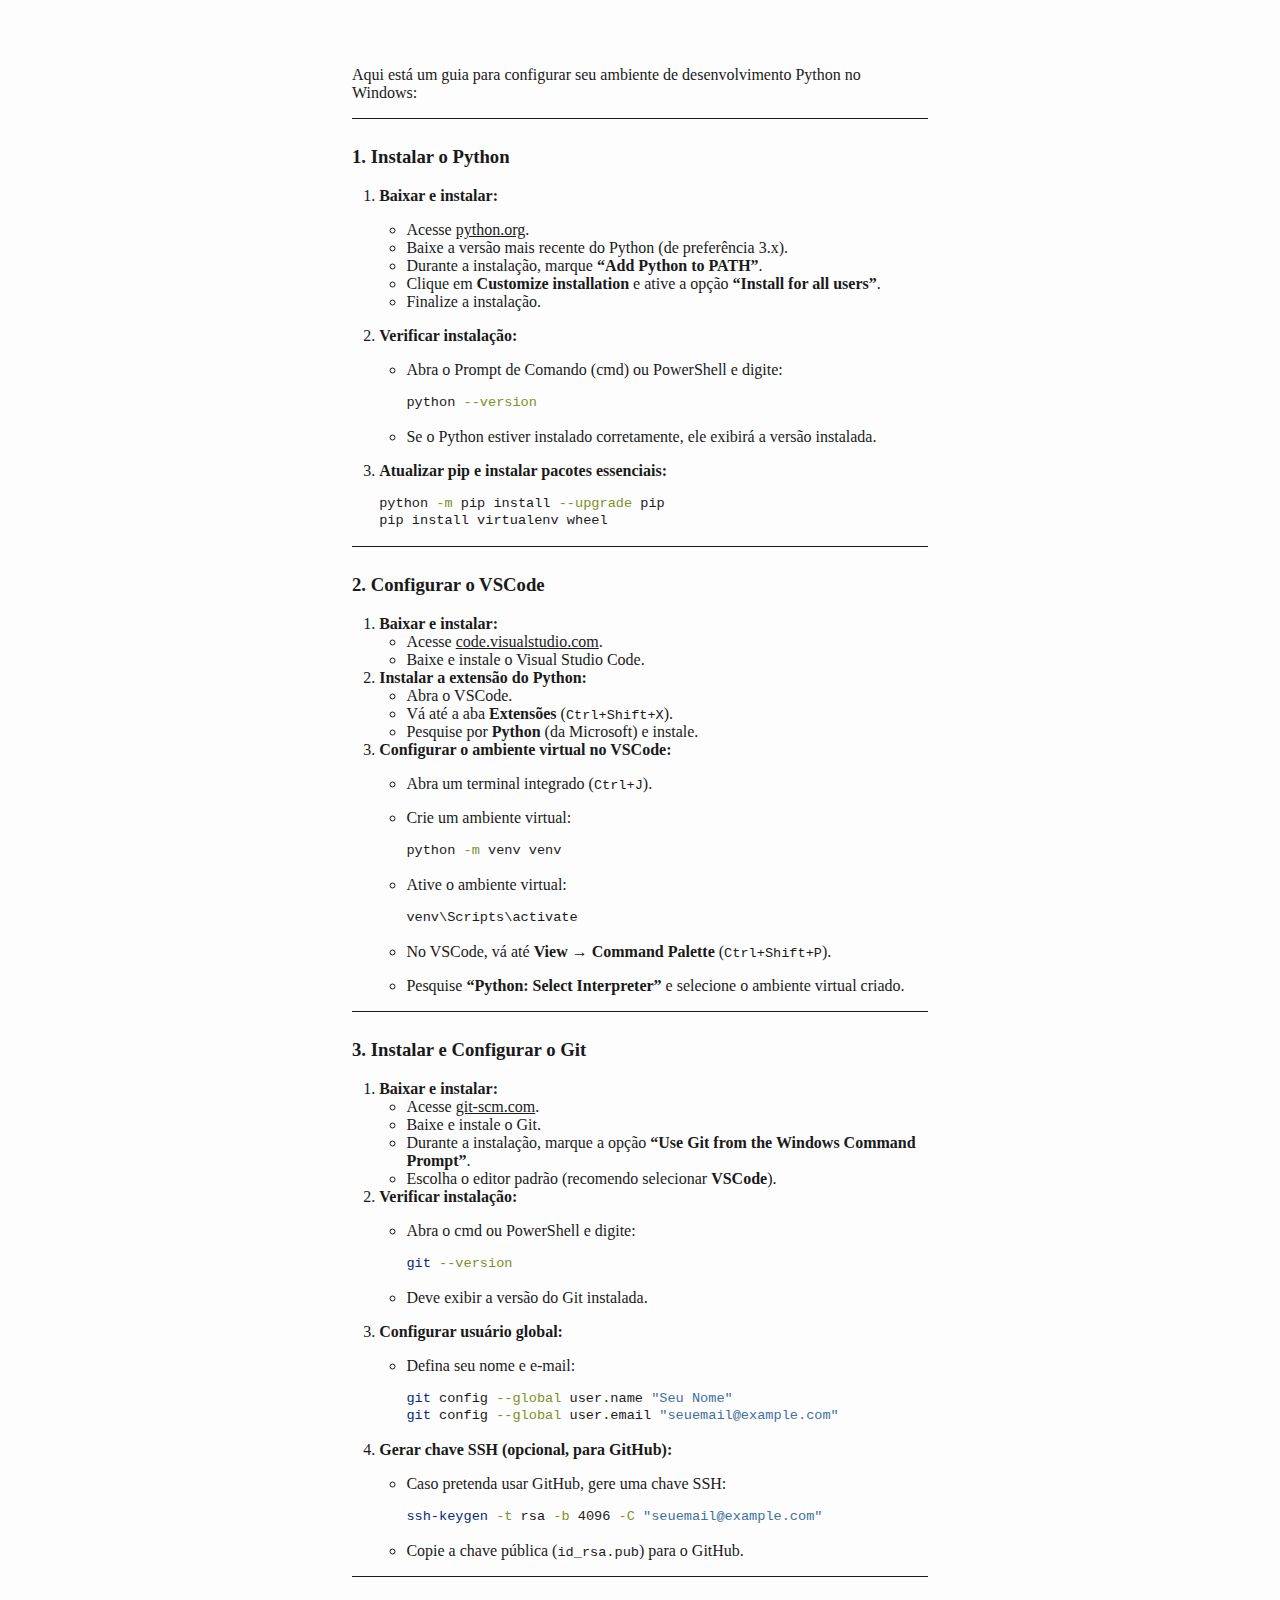
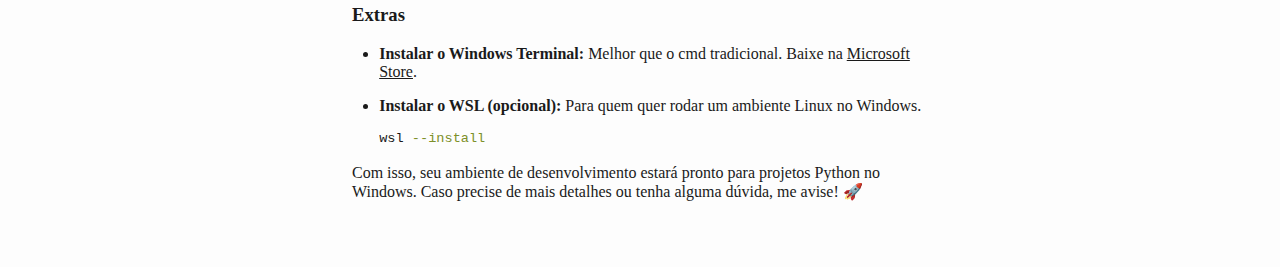
==== config.html @ 9fa76188 "Adição de favicons e pagina de html" ====
<!DOCTYPE html>
<html xmlns="http://www.w3.org/1999/xhtml" lang="" xml:lang="">
<head>
  <meta charset="utf-8" />
  <meta name="generator" content="pandoc" />
  <meta name="viewport" content="width=device-width, initial-scale=1.0, user-scalable=yes" />
  <title>Configuração de ambiente</title>
  <link rel="icon" href="favicon/configurações.png">
  <style>
    html {
      color: #1a1a1a;
      background-color: #fdfdfd;
    }
    body {
      margin: 0 auto;
      max-width: 36em;
      padding-left: 50px;
      padding-right: 50px;
      padding-top: 50px;
      padding-bottom: 50px;
      hyphens: auto;
      overflow-wrap: break-word;
      text-rendering: optimizeLegibility;
      font-kerning: normal;
    }
    @media (max-width: 600px) {
      body {
        font-size: 0.9em;
        padding: 12px;
      }
      h1 {
        font-size: 1.8em;
      }
    }
    @media print {
      html {
        background-color: white;
      }
      body {
        background-color: transparent;
        color: black;
        font-size: 12pt;
      }
      p, h2, h3 {
        orphans: 3;
        widows: 3;
      }
      h2, h3, h4 {
        page-break-after: avoid;
      }
    }
    p {
      margin: 1em 0;
    }
    a {
      color: #1a1a1a;
    }
    a:visited {
      color: #1a1a1a;
    }
    img {
      max-width: 100%;
    }
    svg {
      height: auto;
      max-width: 100%;
    }
    h1, h2, h3, h4, h5, h6 {
      margin-top: 1.4em;
    }
    h5, h6 {
      font-size: 1em;
      font-style: italic;
    }
    h6 {
      font-weight: normal;
    }
    ol, ul {
      padding-left: 1.7em;
      margin-top: 1em;
    }
    li > ol, li > ul {
      margin-top: 0;
    }
    blockquote {
      margin: 1em 0 1em 1.7em;
      padding-left: 1em;
      border-left: 2px solid #e6e6e6;
      color: #606060;
    }
    code {
      font-family: Menlo, Monaco, Consolas, 'Lucida Console', monospace;
      font-size: 85%;
      margin: 0;
      hyphens: manual;
    }
    pre {
      margin: 1em 0;
      overflow: auto;
    }
    pre code {
      padding: 0;
      overflow: visible;
      overflow-wrap: normal;
    }
    .sourceCode {
     background-color: transparent;
     overflow: visible;
    }
    hr {
      border: none;
      border-top: 1px solid #1a1a1a;
      height: 1px;
      margin: 1em 0;
    }
    table {
      margin: 1em 0;
      border-collapse: collapse;
      width: 100%;
      overflow-x: auto;
      display: block;
      font-variant-numeric: lining-nums tabular-nums;
    }
    table caption {
      margin-bottom: 0.75em;
    }
    tbody {
      margin-top: 0.5em;
      border-top: 1px solid #1a1a1a;
      border-bottom: 1px solid #1a1a1a;
    }
    th {
      border-top: 1px solid #1a1a1a;
      padding: 0.25em 0.5em 0.25em 0.5em;
    }
    td {
      padding: 0.125em 0.5em 0.25em 0.5em;
    }
    header {
      margin-bottom: 4em;
      text-align: center;
    }
    #TOC li {
      list-style: none;
    }
    #TOC ul {
      padding-left: 1.3em;
    }
    #TOC > ul {
      padding-left: 0;
    }
    #TOC a:not(:hover) {
      text-decoration: none;
    }
    code{white-space: pre-wrap;}
    span.smallcaps{font-variant: small-caps;}
    div.columns{display: flex; gap: min(4vw, 1.5em);}
    div.column{flex: auto; overflow-x: auto;}
    div.hanging-indent{margin-left: 1.5em; text-indent: -1.5em;}
    /* The extra [class] is a hack that increases specificity enough to
       override a similar rule in reveal.js */
    ul.task-list[class]{list-style: none;}
    ul.task-list li input[type="checkbox"] {
      font-size: inherit;
      width: 0.8em;
      margin: 0 0.8em 0.2em -1.6em;
      vertical-align: middle;
    }
    .display.math{display: block; text-align: center; margin: 0.5rem auto;}
    /* CSS for syntax highlighting */
    html { -webkit-text-size-adjust: 100%; }
    pre > code.sourceCode { white-space: pre; position: relative; }
    pre > code.sourceCode > span { display: inline-block; line-height: 1.25; }
    pre > code.sourceCode > span:empty { height: 1.2em; }
    .sourceCode { overflow: visible; }
    code.sourceCode > span { color: inherit; text-decoration: inherit; }
    div.sourceCode { margin: 1em 0; }
    pre.sourceCode { margin: 0; }
    @media screen {
    div.sourceCode { overflow: auto; }
    }
    @media print {
    pre > code.sourceCode { white-space: pre-wrap; }
    pre > code.sourceCode > span { text-indent: -5em; padding-left: 5em; }
    }
    pre.numberSource code
      { counter-reset: source-line 0; }
    pre.numberSource code > span
      { position: relative; left: -4em; counter-increment: source-line; }
    pre.numberSource code > span > a:first-child::before
      { content: counter(source-line);
        position: relative; left: -1em; text-align: right; vertical-align: baseline;
        border: none; display: inline-block;
        -webkit-touch-callout: none; -webkit-user-select: none;
        -khtml-user-select: none; -moz-user-select: none;
        -ms-user-select: none; user-select: none;
        padding: 0 4px; width: 4em;
        color: #aaaaaa;
      }
    pre.numberSource { margin-left: 3em; border-left: 1px solid #aaaaaa;  padding-left: 4px; }
    div.sourceCode
      {   }
    @media screen {
    pre > code.sourceCode > span > a:first-child::before { text-decoration: underline; }
    }
    code span.al { color: #ff0000; font-weight: bold; } /* Alert */
    code span.an { color: #60a0b0; font-weight: bold; font-style: italic; } /* Annotation */
    code span.at { color: #7d9029; } /* Attribute */
    code span.bn { color: #40a070; } /* BaseN */
    code span.bu { color: #008000; } /* BuiltIn */
    code span.cf { color: #007020; font-weight: bold; } /* ControlFlow */
    code span.ch { color: #4070a0; } /* Char */
    code span.cn { color: #880000; } /* Constant */
    code span.co { color: #60a0b0; font-style: italic; } /* Comment */
    code span.cv { color: #60a0b0; font-weight: bold; font-style: italic; } /* CommentVar */
    code span.do { color: #ba2121; font-style: italic; } /* Documentation */
    code span.dt { color: #902000; } /* DataType */
    code span.dv { color: #40a070; } /* DecVal */
    code span.er { color: #ff0000; font-weight: bold; } /* Error */
    code span.ex { } /* Extension */
    code span.fl { color: #40a070; } /* Float */
    code span.fu { color: #06287e; } /* Function */
    code span.im { color: #008000; font-weight: bold; } /* Import */
    code span.in { color: #60a0b0; font-weight: bold; font-style: italic; } /* Information */
    code span.kw { color: #007020; font-weight: bold; } /* Keyword */
    code span.op { color: #666666; } /* Operator */
    code span.ot { color: #007020; } /* Other */
    code span.pp { color: #bc7a00; } /* Preprocessor */
    code span.sc { color: #4070a0; } /* SpecialChar */
    code span.ss { color: #bb6688; } /* SpecialString */
    code span.st { color: #4070a0; } /* String */
    code span.va { color: #19177c; } /* Variable */
    code span.vs { color: #4070a0; } /* VerbatimString */
    code span.wa { color: #60a0b0; font-weight: bold; font-style: italic; } /* Warning */
  </style>
</head>
<body>
<p>Aqui está um guia para configurar seu ambiente de desenvolvimento
Python no Windows:</p>
<hr />
<h3 id="instalar-o-python"><strong>1. Instalar o Python</strong></h3>
<ol type="1">
<li><p><strong>Baixar e instalar:</strong></p>
<ul>
<li>Acesse <a
href="https://www.python.org/downloads/windows/">python.org</a>.</li>
<li>Baixe a versão mais recente do Python (de preferência 3.x).</li>
<li>Durante a instalação, marque <strong>“Add Python to
PATH”</strong>.</li>
<li>Clique em <strong>Customize installation</strong> e ative a opção
<strong>“Install for all users”</strong>.</li>
<li>Finalize a instalação.</li>
</ul></li>
<li><p><strong>Verificar instalação:</strong></p>
<ul>
<li><p>Abra o Prompt de Comando (cmd) ou PowerShell e digite:</p>
<div class="sourceCode" id="cb1"><pre
class="sourceCode sh"><code class="sourceCode bash"><span id="cb1-1"><a href="#cb1-1" aria-hidden="true" tabindex="-1"></a><span class="ex">python</span> <span class="at">--version</span></span></code></pre></div></li>
<li><p>Se o Python estiver instalado corretamente, ele exibirá a versão
instalada.</p></li>
</ul></li>
<li><p><strong>Atualizar pip e instalar pacotes essenciais:</strong></p>
<div class="sourceCode" id="cb2"><pre
class="sourceCode sh"><code class="sourceCode bash"><span id="cb2-1"><a href="#cb2-1" aria-hidden="true" tabindex="-1"></a><span class="ex">python</span> <span class="at">-m</span> pip install <span class="at">--upgrade</span> pip</span>
<span id="cb2-2"><a href="#cb2-2" aria-hidden="true" tabindex="-1"></a><span class="ex">pip</span> install virtualenv wheel</span></code></pre></div></li>
</ol>
<hr />
<h3 id="configurar-o-vscode"><strong>2. Configurar o
VSCode</strong></h3>
<ol type="1">
<li><strong>Baixar e instalar:</strong>
<ul>
<li>Acesse <a
href="https://code.visualstudio.com/">code.visualstudio.com</a>.</li>
<li>Baixe e instale o Visual Studio Code.</li>
</ul></li>
<li><strong>Instalar a extensão do Python:</strong>
<ul>
<li>Abra o VSCode.</li>
<li>Vá até a aba <strong>Extensões</strong>
(<code>Ctrl+Shift+X</code>).</li>
<li>Pesquise por <strong>Python</strong> (da Microsoft) e instale.</li>
</ul></li>
<li><strong>Configurar o ambiente virtual no VSCode:</strong>
<ul>
<li><p>Abra um terminal integrado (<code>Ctrl+J</code>).</p></li>
<li><p>Crie um ambiente virtual:</p>
<div class="sourceCode" id="cb3"><pre
class="sourceCode sh"><code class="sourceCode bash"><span id="cb3-1"><a href="#cb3-1" aria-hidden="true" tabindex="-1"></a><span class="ex">python</span> <span class="at">-m</span> venv venv</span></code></pre></div></li>
<li><p>Ative o ambiente virtual:</p>
<div class="sourceCode" id="cb4"><pre
class="sourceCode sh"><code class="sourceCode bash"><span id="cb4-1"><a href="#cb4-1" aria-hidden="true" tabindex="-1"></a><span class="ex">venv\Scripts\activate</span></span></code></pre></div></li>
<li><p>No VSCode, vá até <strong>View → Command Palette</strong>
(<code>Ctrl+Shift+P</code>).</p></li>
<li><p>Pesquise <strong>“Python: Select Interpreter”</strong> e
selecione o ambiente virtual criado.</p></li>
</ul></li>
</ol>
<hr />
<h3 id="instalar-e-configurar-o-git"><strong>3. Instalar e Configurar o
Git</strong></h3>
<ol type="1">
<li><strong>Baixar e instalar:</strong>
<ul>
<li>Acesse <a href="https://git-scm.com/downloads">git-scm.com</a>.</li>
<li>Baixe e instale o Git.</li>
<li>Durante a instalação, marque a opção <strong>“Use Git from the
Windows Command Prompt”</strong>.</li>
<li>Escolha o editor padrão (recomendo selecionar
<strong>VSCode</strong>).</li>
</ul></li>
<li><strong>Verificar instalação:</strong>
<ul>
<li><p>Abra o cmd ou PowerShell e digite:</p>
<div class="sourceCode" id="cb5"><pre
class="sourceCode sh"><code class="sourceCode bash"><span id="cb5-1"><a href="#cb5-1" aria-hidden="true" tabindex="-1"></a><span class="fu">git</span> <span class="at">--version</span></span></code></pre></div></li>
<li><p>Deve exibir a versão do Git instalada.</p></li>
</ul></li>
<li><strong>Configurar usuário global:</strong>
<ul>
<li><p>Defina seu nome e e-mail:</p>
<div class="sourceCode" id="cb6"><pre
class="sourceCode sh"><code class="sourceCode bash"><span id="cb6-1"><a href="#cb6-1" aria-hidden="true" tabindex="-1"></a><span class="fu">git</span> config <span class="at">--global</span> user.name <span class="st">&quot;Seu Nome&quot;</span></span>
<span id="cb6-2"><a href="#cb6-2" aria-hidden="true" tabindex="-1"></a><span class="fu">git</span> config <span class="at">--global</span> user.email <span class="st">&quot;seuemail@example.com&quot;</span></span></code></pre></div></li>
</ul></li>
<li><strong>Gerar chave SSH (opcional, para GitHub):</strong>
<ul>
<li><p>Caso pretenda usar GitHub, gere uma chave SSH:</p>
<div class="sourceCode" id="cb7"><pre
class="sourceCode sh"><code class="sourceCode bash"><span id="cb7-1"><a href="#cb7-1" aria-hidden="true" tabindex="-1"></a><span class="fu">ssh-keygen</span> <span class="at">-t</span> rsa <span class="at">-b</span> 4096 <span class="at">-C</span> <span class="st">&quot;seuemail@example.com&quot;</span></span></code></pre></div></li>
<li><p>Copie a chave pública (<code>id_rsa.pub</code>) para o
GitHub.</p></li>
</ul></li>
</ol>
<hr />
<h3 id="extras"><strong>Extras</strong></h3>
<ul>
<li><p><strong>Instalar o Windows Terminal:</strong> Melhor que o cmd
tradicional. Baixe na <a
href="https://apps.microsoft.com/store/detail/windows-terminal">Microsoft
Store</a>.</p></li>
<li><p><strong>Instalar o WSL (opcional):</strong> Para quem quer rodar
um ambiente Linux no Windows.</p>
<div class="sourceCode" id="cb8"><pre
class="sourceCode sh"><code class="sourceCode bash"><span id="cb8-1"><a href="#cb8-1" aria-hidden="true" tabindex="-1"></a><span class="ex">wsl</span> <span class="at">--install</span></span></code></pre></div></li>
</ul>
<p>Com isso, seu ambiente de desenvolvimento estará pronto para projetos
Python no Windows. Caso precise de mais detalhes ou tenha alguma dúvida,
me avise! 🚀</p>
</body>
</html>
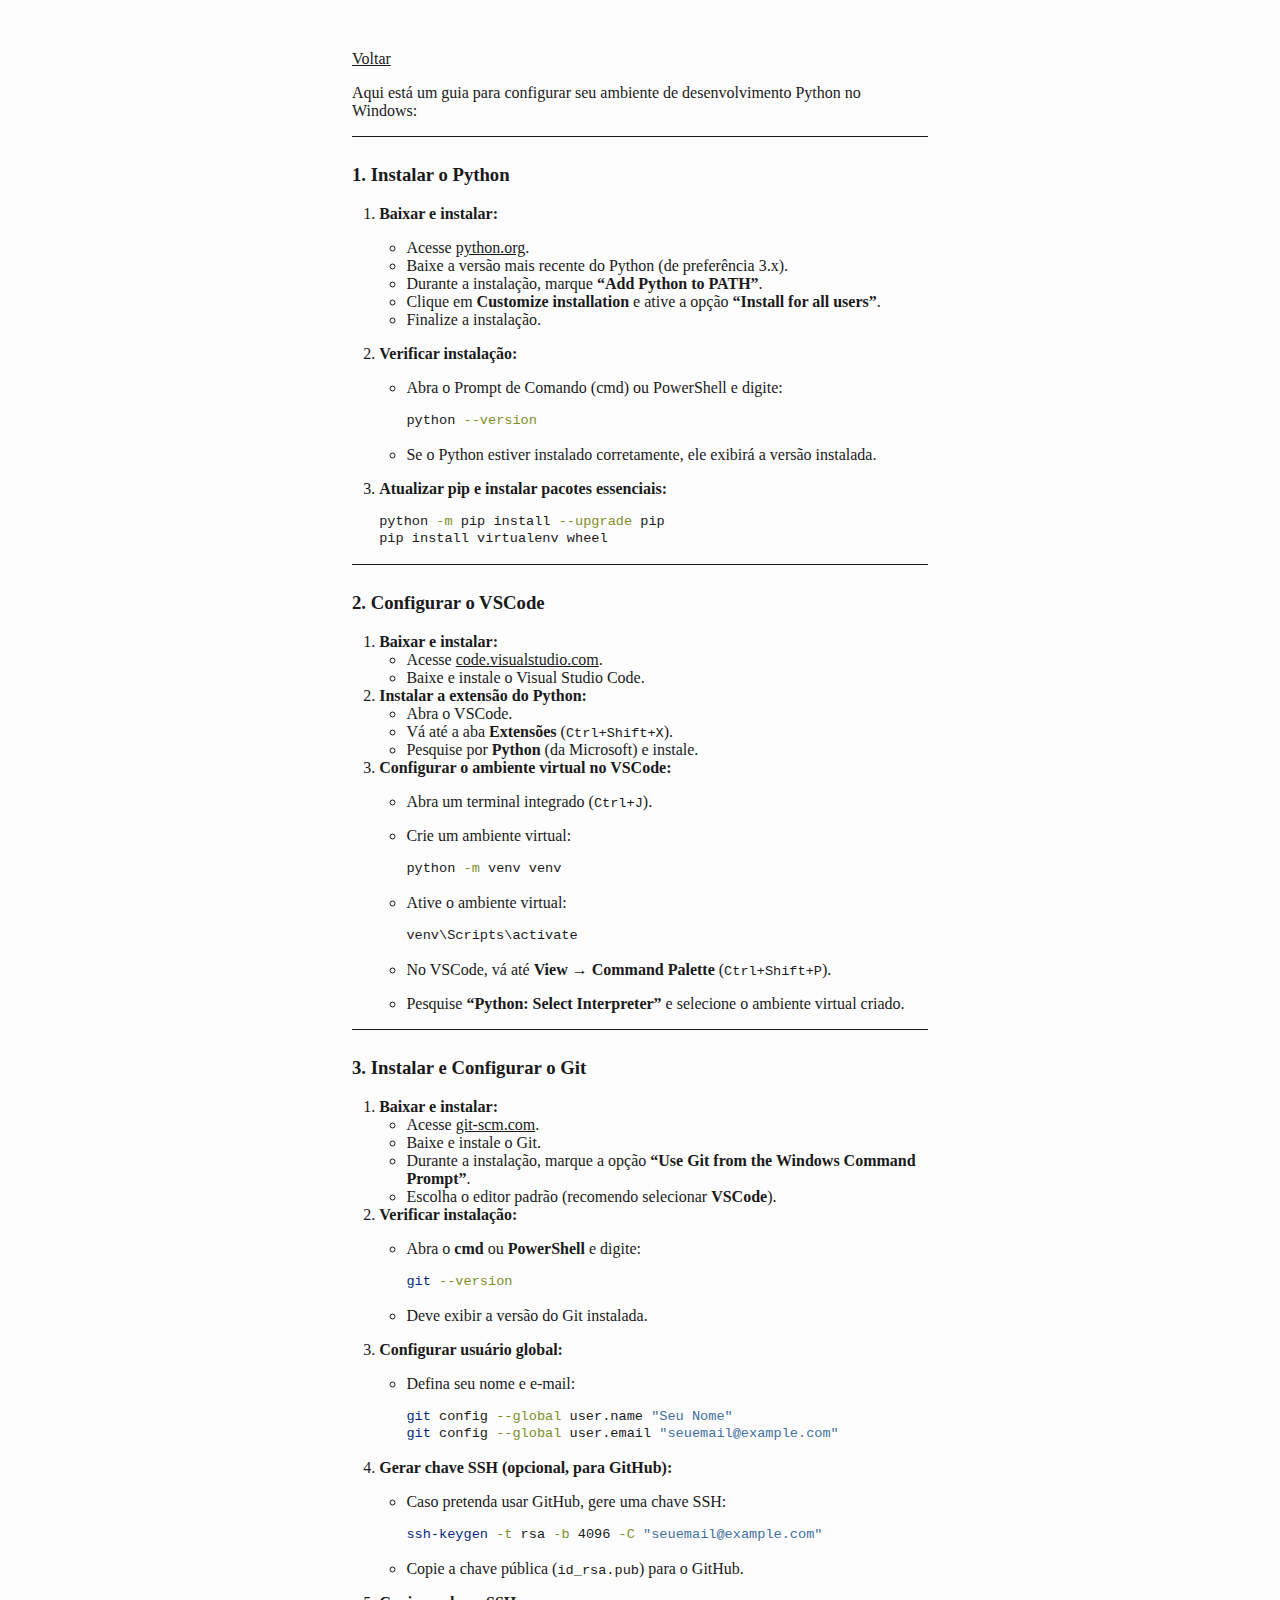
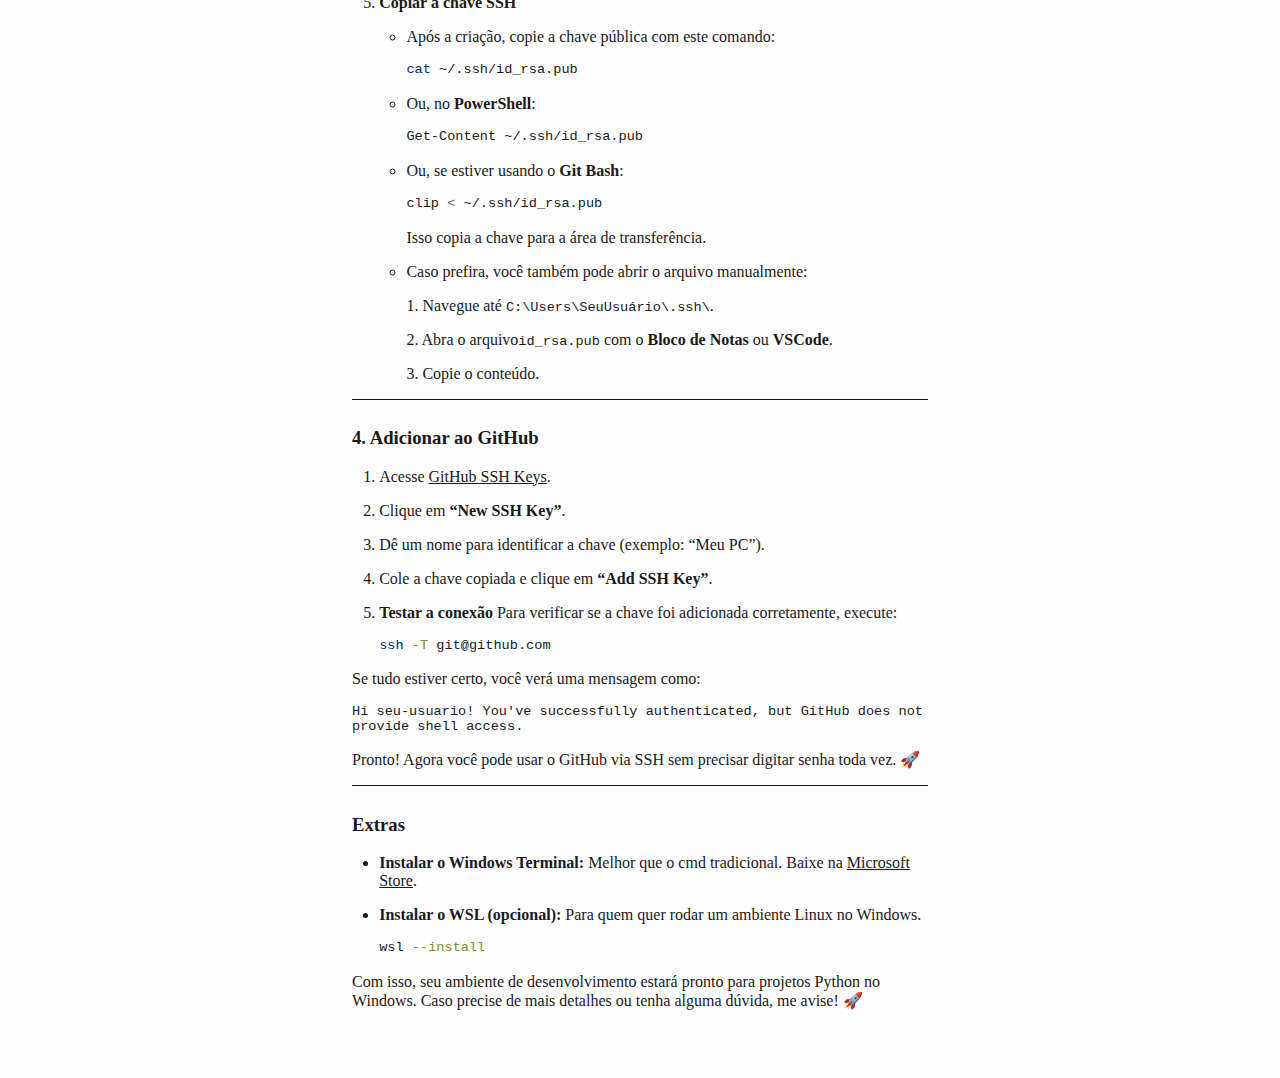
==== commit 6bf3211b: "inclusão de instruções" ====
--- a/config.html
+++ b/config.html
@@ -235,117 +235,236 @@
   </style>
 </head>
 <body>
-<p>Aqui está um guia para configurar seu ambiente de desenvolvimento
-Python no Windows:</p>
-<hr />
-<h3 id="instalar-o-python"><strong>1. Instalar o Python</strong></h3>
-<ol type="1">
-<li><p><strong>Baixar e instalar:</strong></p>
-<ul>
-<li>Acesse <a
-href="https://www.python.org/downloads/windows/">python.org</a>.</li>
-<li>Baixe a versão mais recente do Python (de preferência 3.x).</li>
-<li>Durante a instalação, marque <strong>“Add Python to
-PATH”</strong>.</li>
-<li>Clique em <strong>Customize installation</strong> e ative a opção
-<strong>“Install for all users”</strong>.</li>
-<li>Finalize a instalação.</li>
-</ul></li>
-<li><p><strong>Verificar instalação:</strong></p>
-<ul>
-<li><p>Abra o Prompt de Comando (cmd) ou PowerShell e digite:</p>
-<div class="sourceCode" id="cb1"><pre
-class="sourceCode sh"><code class="sourceCode bash"><span id="cb1-1"><a href="#cb1-1" aria-hidden="true" tabindex="-1"></a><span class="ex">python</span> <span class="at">--version</span></span></code></pre></div></li>
-<li><p>Se o Python estiver instalado corretamente, ele exibirá a versão
-instalada.</p></li>
-</ul></li>
-<li><p><strong>Atualizar pip e instalar pacotes essenciais:</strong></p>
-<div class="sourceCode" id="cb2"><pre
-class="sourceCode sh"><code class="sourceCode bash"><span id="cb2-1"><a href="#cb2-1" aria-hidden="true" tabindex="-1"></a><span class="ex">python</span> <span class="at">-m</span> pip install <span class="at">--upgrade</span> pip</span>
-<span id="cb2-2"><a href="#cb2-2" aria-hidden="true" tabindex="-1"></a><span class="ex">pip</span> install virtualenv wheel</span></code></pre></div></li>
-</ol>
-<hr />
-<h3 id="configurar-o-vscode"><strong>2. Configurar o
-VSCode</strong></h3>
-<ol type="1">
-<li><strong>Baixar e instalar:</strong>
-<ul>
-<li>Acesse <a
-href="https://code.visualstudio.com/">code.visualstudio.com</a>.</li>
-<li>Baixe e instale o Visual Studio Code.</li>
-</ul></li>
-<li><strong>Instalar a extensão do Python:</strong>
-<ul>
-<li>Abra o VSCode.</li>
-<li>Vá até a aba <strong>Extensões</strong>
-(<code>Ctrl+Shift+X</code>).</li>
-<li>Pesquise por <strong>Python</strong> (da Microsoft) e instale.</li>
-</ul></li>
-<li><strong>Configurar o ambiente virtual no VSCode:</strong>
-<ul>
-<li><p>Abra um terminal integrado (<code>Ctrl+J</code>).</p></li>
-<li><p>Crie um ambiente virtual:</p>
-<div class="sourceCode" id="cb3"><pre
-class="sourceCode sh"><code class="sourceCode bash"><span id="cb3-1"><a href="#cb3-1" aria-hidden="true" tabindex="-1"></a><span class="ex">python</span> <span class="at">-m</span> venv venv</span></code></pre></div></li>
-<li><p>Ative o ambiente virtual:</p>
-<div class="sourceCode" id="cb4"><pre
-class="sourceCode sh"><code class="sourceCode bash"><span id="cb4-1"><a href="#cb4-1" aria-hidden="true" tabindex="-1"></a><span class="ex">venv\Scripts\activate</span></span></code></pre></div></li>
-<li><p>No VSCode, vá até <strong>View → Command Palette</strong>
-(<code>Ctrl+Shift+P</code>).</p></li>
-<li><p>Pesquise <strong>“Python: Select Interpreter”</strong> e
-selecione o ambiente virtual criado.</p></li>
-</ul></li>
-</ol>
-<hr />
-<h3 id="instalar-e-configurar-o-git"><strong>3. Instalar e Configurar o
-Git</strong></h3>
-<ol type="1">
-<li><strong>Baixar e instalar:</strong>
-<ul>
-<li>Acesse <a href="https://git-scm.com/downloads">git-scm.com</a>.</li>
-<li>Baixe e instale o Git.</li>
-<li>Durante a instalação, marque a opção <strong>“Use Git from the
-Windows Command Prompt”</strong>.</li>
-<li>Escolha o editor padrão (recomendo selecionar
-<strong>VSCode</strong>).</li>
-</ul></li>
-<li><strong>Verificar instalação:</strong>
-<ul>
-<li><p>Abra o cmd ou PowerShell e digite:</p>
-<div class="sourceCode" id="cb5"><pre
-class="sourceCode sh"><code class="sourceCode bash"><span id="cb5-1"><a href="#cb5-1" aria-hidden="true" tabindex="-1"></a><span class="fu">git</span> <span class="at">--version</span></span></code></pre></div></li>
-<li><p>Deve exibir a versão do Git instalada.</p></li>
-</ul></li>
-<li><strong>Configurar usuário global:</strong>
-<ul>
-<li><p>Defina seu nome e e-mail:</p>
-<div class="sourceCode" id="cb6"><pre
-class="sourceCode sh"><code class="sourceCode bash"><span id="cb6-1"><a href="#cb6-1" aria-hidden="true" tabindex="-1"></a><span class="fu">git</span> config <span class="at">--global</span> user.name <span class="st">&quot;Seu Nome&quot;</span></span>
-<span id="cb6-2"><a href="#cb6-2" aria-hidden="true" tabindex="-1"></a><span class="fu">git</span> config <span class="at">--global</span> user.email <span class="st">&quot;seuemail@example.com&quot;</span></span></code></pre></div></li>
-</ul></li>
-<li><strong>Gerar chave SSH (opcional, para GitHub):</strong>
-<ul>
-<li><p>Caso pretenda usar GitHub, gere uma chave SSH:</p>
-<div class="sourceCode" id="cb7"><pre
-class="sourceCode sh"><code class="sourceCode bash"><span id="cb7-1"><a href="#cb7-1" aria-hidden="true" tabindex="-1"></a><span class="fu">ssh-keygen</span> <span class="at">-t</span> rsa <span class="at">-b</span> 4096 <span class="at">-C</span> <span class="st">&quot;seuemail@example.com&quot;</span></span></code></pre></div></li>
-<li><p>Copie a chave pública (<code>id_rsa.pub</code>) para o
-GitHub.</p></li>
-</ul></li>
-</ol>
-<hr />
-<h3 id="extras"><strong>Extras</strong></h3>
-<ul>
-<li><p><strong>Instalar o Windows Terminal:</strong> Melhor que o cmd
-tradicional. Baixe na <a
-href="https://apps.microsoft.com/store/detail/windows-terminal">Microsoft
-Store</a>.</p></li>
-<li><p><strong>Instalar o WSL (opcional):</strong> Para quem quer rodar
-um ambiente Linux no Windows.</p>
-<div class="sourceCode" id="cb8"><pre
-class="sourceCode sh"><code class="sourceCode bash"><span id="cb8-1"><a href="#cb8-1" aria-hidden="true" tabindex="-1"></a><span class="ex">wsl</span> <span class="at">--install</span></span></code></pre></div></li>
-</ul>
-<p>Com isso, seu ambiente de desenvolvimento estará pronto para projetos
-Python no Windows. Caso precise de mais detalhes ou tenha alguma dúvida,
-me avise! 🚀</p>
+  <a class="btn btn-primary" href="index.html" role="button">Voltar</a>
+    <p>Aqui está um guia para configurar seu ambiente de desenvolvimento Python no Windows:</p>
+    <hr />
+    <h3 id="instalar-o-python"><strong>1. Instalar o Python</strong></h3>
+    <ol type="1">
+        <li>
+            <p><strong>Baixar e instalar:</strong></p>
+            <ul>
+                <li>Acesse <a href="https://www.python.org/downloads/windows/">python.org</a>.</li>
+                <li>Baixe a versão mais recente do Python (de preferência 3.x).</li>
+                <li>Durante a instalação, marque <strong>“Add Python to
+                        PATH”</strong>.</li>
+                <li>Clique em <strong>Customize installation</strong> e ative a opção
+                    <strong>“Install for all users”</strong>.
+                </li>
+                <li>Finalize a instalação.</li>
+            </ul>
+        </li>
+        <li>
+            <p><strong>Verificar instalação:</strong></p>
+            <ul>
+                <li>
+                    <p>Abra o Prompt de Comando (cmd) ou PowerShell e digite:</p>
+                    <div class="sourceCode" id="cb1">
+                        <pre
+                            class="sourceCode sh"><code class="sourceCode bash"><span id="cb1-1"><a href="#cb1-1" aria-hidden="true" tabindex="-1"></a><span class="ex">python</span> <span class="at">--version</span></span></code></pre>
+                    </div>
+                </li>
+                <li>
+                    <p>Se o Python estiver instalado corretamente, ele exibirá a versão
+                        instalada.</p>
+                </li>
+            </ul>
+        </li>
+        <li>
+            <p><strong>Atualizar pip e instalar pacotes essenciais:</strong></p>
+            <div class="sourceCode" id="cb2">
+                <pre
+                    class="sourceCode sh"><code class="sourceCode bash"><span id="cb2-1"><a href="#cb2-1" aria-hidden="true" tabindex="-1"></a><span class="ex">python</span> <span class="at">-m</span> pip install <span class="at">--upgrade</span> pip</span>
+<span id="cb2-2"><a href="#cb2-2" aria-hidden="true" tabindex="-1"></a><span class="ex">pip</span> install virtualenv wheel</span></code></pre>
+            </div>
+        </li>
+    </ol>
+    <hr />
+    <h3 id="configurar-o-vscode"><strong>2. Configurar o
+            VSCode</strong></h3>
+    <ol type="1">
+        <li><strong>Baixar e instalar:</strong>
+            <ul>
+                <li>Acesse <a href="https://code.visualstudio.com/">code.visualstudio.com</a>.</li>
+                <li>Baixe e instale o Visual Studio Code.</li>
+            </ul>
+        </li>
+        <li><strong>Instalar a extensão do Python:</strong>
+            <ul>
+                <li>Abra o VSCode.</li>
+                <li>Vá até a aba <strong>Extensões</strong>
+                    (<code>Ctrl+Shift+X</code>).</li>
+                <li>Pesquise por <strong>Python</strong> (da Microsoft) e instale.</li>
+            </ul>
+        </li>
+        <li><strong>Configurar o ambiente virtual no VSCode:</strong>
+            <ul>
+                <li>
+                    <p>Abra um terminal integrado (<code>Ctrl+J</code>).</p>
+                </li>
+                <li>
+                    <p>Crie um ambiente virtual:</p>
+                    <div class="sourceCode" id="cb3">
+                        <pre
+                            class="sourceCode sh"><code class="sourceCode bash"><span id="cb3-1"><a href="#cb3-1" aria-hidden="true" tabindex="-1"></a><span class="ex">python</span> <span class="at">-m</span> venv venv</span></code></pre>
+                    </div>
+                </li>
+                <li>
+                    <p>Ative o ambiente virtual:</p>
+                    <div class="sourceCode" id="cb4">
+                        <pre
+                            class="sourceCode sh"><code class="sourceCode bash"><span id="cb4-1"><a href="#cb4-1" aria-hidden="true" tabindex="-1"></a><span class="ex">venv\Scripts\activate</span></span></code></pre>
+                    </div>
+                </li>
+                <li>
+                    <p>No VSCode, vá até <strong>View → Command Palette</strong>
+                        (<code>Ctrl+Shift+P</code>).</p>
+                </li>
+                <li>
+                    <p>Pesquise <strong>“Python: Select Interpreter”</strong> e
+                        selecione o ambiente virtual criado.</p>
+                </li>
+            </ul>
+        </li>
+    </ol>
+    <hr />
+
+    <h3 id="instalar-e-configurar-o-git"><strong>3. Instalar e Configurar o Git</strong></h3>
+    <ol type="1">
+        <li><strong>Baixar e instalar:</strong>
+            <ul>
+                <li>Acesse <a href="https://git-scm.com/downloads">git-scm.com</a>.</li>
+                <li>Baixe e instale o Git.</li>
+                <li>Durante a instalação, marque a opção <strong>“Use Git from the Windows Command Prompt”</strong>.
+                </li>
+                <li>Escolha o editor padrão (recomendo selecionar <strong> VSCode</strong>).</li>
+            </ul>
+        </li>
+        <li><strong>Verificar instalação:</strong>
+            <ul>
+                <li>
+                    <p>Abra o <strong> cmd</strong> ou <strong> PowerShell</strong> e digite:</p>
+                    <div class="sourceCode" id="cb5">
+                        <pre
+                            class="sourceCode sh"><code class="sourceCode bash"><span id="cb5-1"><a href="#cb5-1" aria-hidden="true" tabindex="-1"></a><span class="fu">git</span> <span class="at">--version</span></span></code></pre>
+                    </div>
+                </li>
+                <li>
+                    <p>Deve exibir a versão do Git instalada.</p>
+                </li>
+            </ul>
+        </li>
+        <li><strong>Configurar usuário global:</strong>
+            <ul>
+                <li>
+                    <p>Defina seu nome e e-mail:</p>
+                    <div class="sourceCode" id="cb6">
+                        <pre
+                            class="sourceCode sh"><code class="sourceCode bash"><span id="cb6-1"><a href="#cb6-1" aria-hidden="true" tabindex="-1"></a><span class="fu">git</span> config <span class="at">--global</span> user.name <span class="st">&quot;Seu Nome&quot;</span></span>
+<span id="cb6-2"><a href="#cb6-2" aria-hidden="true" tabindex="-1"></a><span class="fu">git</span> config <span class="at">--global</span> user.email <span class="st">&quot;seuemail@example.com&quot;</span></span></code></pre>
+                    </div>
+                </li>
+            </ul>
+        </li>
+        <li><strong>Gerar chave SSH (opcional, para GitHub):</strong>
+            <ul>
+                <li>
+                    <p>Caso pretenda usar GitHub, gere uma chave SSH:</p>
+                    <div class="sourceCode" id="cb7">
+                        <pre
+                            class="sourceCode sh"><code class="sourceCode bash"><span id="cb7-1"><a href="#cb7-1" aria-hidden="true" tabindex="-1"></a><span class="fu">ssh-keygen</span> <span class="at">-t</span> rsa <span class="at">-b</span> 4096 <span class="at">-C</span> <span class="st">&quot;seuemail@example.com&quot;</span></span></code></pre>
+                    </div>
+                </li>
+                <li>
+                    <p>Copie a chave pública (<code>id_rsa.pub</code>) para o
+                        GitHub.</p>
+                </li>
+            </ul>
+        </li>
+        <li><strong>Copiar a chave SSH</strong>
+            <ul>
+                <li>
+                    <p>Após a criação, copie a chave pública com este comando:</p>
+                </li>
+                <div class="sourceCode" id="cb8">
+                    <pre
+                        class="sourceCode sh"><code class="sourceCode bash"><span id="cb8-1"><a href="#cb8-1" aria-hidden="true" tabindex="-1"></a><span class="fu">cat</span> ~/.ssh/id_rsa.pub</span></code></pre>
+                </div>
+                <li>
+                    <p>Ou, no <strong>PowerShell</strong>:</p>
+                </li>
+                <div class="sourceCode" id="cb9">
+                    <pre
+                        class="sourceCode sh"><code class="sourceCode bash"><span id="cb9-1"><a href="#cb9-1" aria-hidden="true" tabindex="-1"></a><span class="ex">Get-Content</span> ~/.ssh/id_rsa.pub</span></code></pre>
+                </div>
+                <li>
+                    <p>Ou, se estiver usando o <strong>Git Bash</strong>:</p>
+                </li>
+                <div class="sourceCode" id="cb10">
+                    <pre
+                        class="sourceCode sh"><code class="sourceCode bash"><span id="cb10-1"><a href="#cb10-1" aria-hidden="true" tabindex="-1"></a><span class="ex">clip</span> <span class="op">&lt;</span> ~/.ssh/id_rsa.pub</span></code></pre>
+                </div>
+
+                <p>Isso copia a chave para a área de transferência.</p>
+                <li>
+                    <p>Caso prefira, você também pode abrir o arquivo manualmente:
+                    <p>1. Navegue até <code>C:\Users\SeuUsuário\.ssh\</code>. </p>
+                    <p>2. Abra o arquivo<code>id_rsa.pub</code> com o <strong>Bloco de Notas</strong> ou
+                        <strong>VSCode</strong>. </p>
+                    <p>3. Copie o conteúdo.</p>
+                    </p>
+                </li>
+    </ol>
+
+    <hr>
+
+    <h3 id="instalar-e-configurar-o-git"><strong>4. Adicionar ao GitHub</strong></h3>
+        <ol start="1" type="1">
+            <li>
+                <p>Acesse <a href="https://github.com/settings/keys">GitHub SSH
+                        Keys</a>.</p>
+            </li>
+            <li>
+                <p>Clique em <strong>“New SSH Key”</strong>.</p>
+            </li>
+            <li>
+                <p>Dê um nome para identificar a chave (exemplo: “Meu PC”).</p>
+            </li>
+            <li>
+                <p>Cole a chave copiada e clique em <strong>“Add SSH
+                        Key”</strong>.</p>
+            </li>
+            <li>
+                <p><strong>Testar a conexão</strong> Para verificar se a chave foi
+                    adicionada corretamente, execute:</p>
+            </li>
+            <div class="sourceCode" id="cb11">
+                <pre
+                    class="sourceCode sh"><code class="sourceCode bash"><span id="cb11-1"><a href="#cb11-1" aria-hidden="true" tabindex="-1"></a><span class="fu">ssh</span> <span class="at">-T</span> git@github.com</span></code></pre>
+            </div>
+        </ol>
+        <p>Se tudo estiver certo, você verá uma mensagem como:</p>
+        <pre><code>Hi seu-usuario! You&#39;ve successfully authenticated, but GitHub does not provide shell access.</code></pre>
+        <p>Pronto! Agora você pode usar o GitHub via SSH sem precisar digitar
+            senha toda vez. 🚀</p>
+        <hr />
+        <h3 id="extras"><strong>Extras</strong></h3>
+        <ul>
+            <li>
+                <p><strong>Instalar o Windows Terminal:</strong> Melhor que o cmd
+                    tradicional. Baixe na <a href="https://apps.microsoft.com/store/detail/windows-terminal">Microsoft
+                        Store</a>.</p>
+            </li>
+            <li>
+                <p><strong>Instalar o WSL (opcional):</strong> Para quem quer rodar
+                    um ambiente Linux no Windows.</p>
+                <div class="sourceCode" id="cb13">
+                    <pre
+                        class="sourceCode sh"><code class="sourceCode bash"><span id="cb13-1"><a href="#cb13-1" aria-hidden="true" tabindex="-1"></a><span class="ex">wsl</span> <span class="at">--install</span></span></code></pre>
+                </div>
+            </li>
+        </ul>
+        <p>Com isso, seu ambiente de desenvolvimento estará pronto para projetos
+            Python no Windows. Caso precise de mais detalhes ou tenha alguma dúvida,
+            me avise! 🚀</p>
 </body>
 </html>